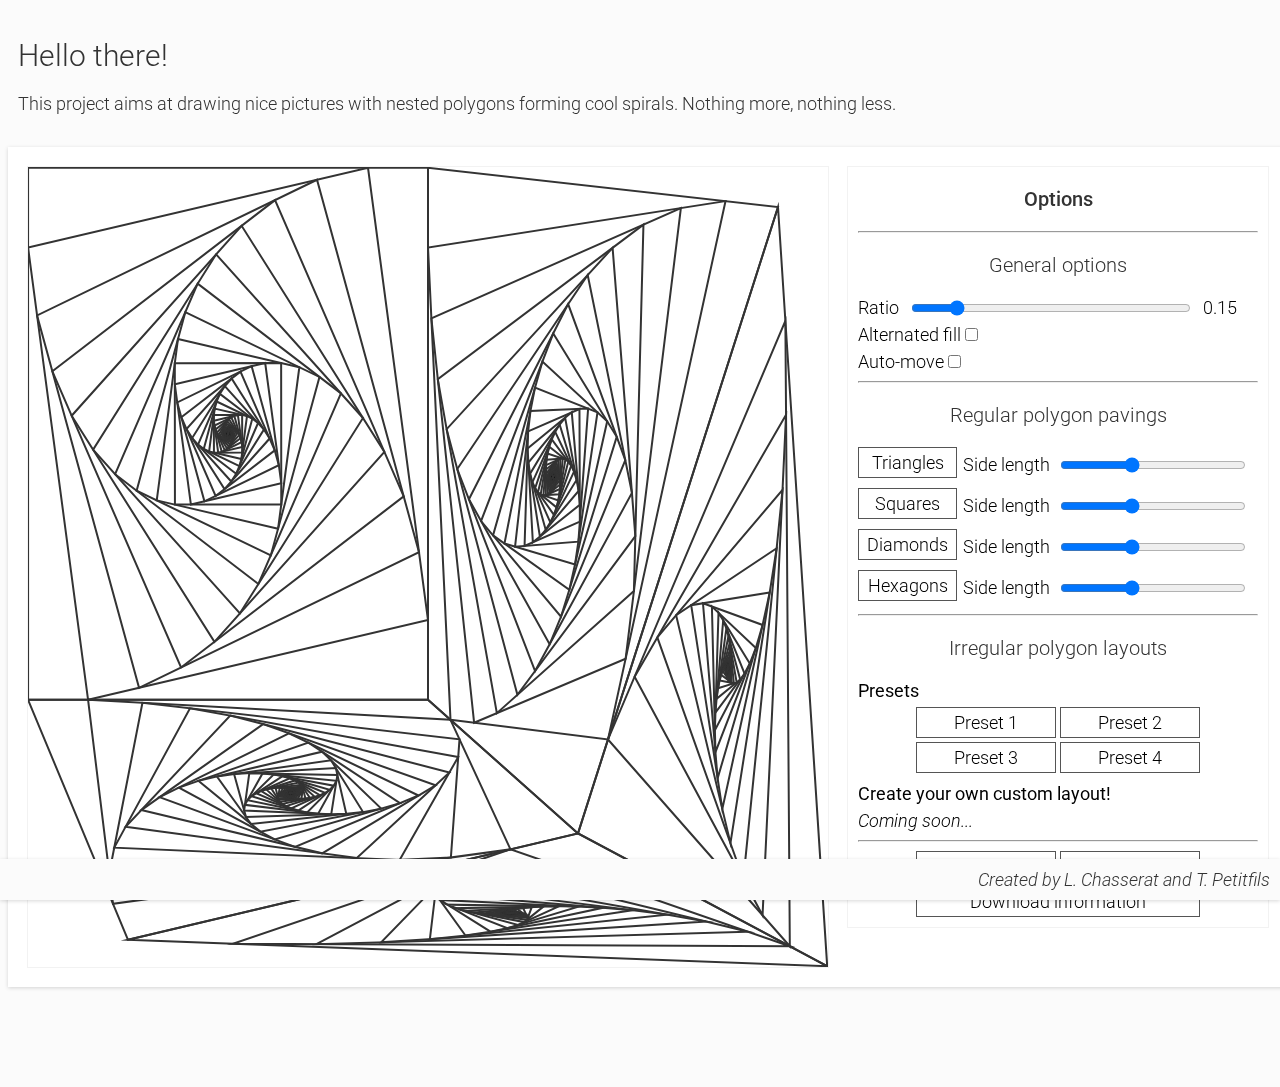
==== gui/index.html @ be150f3a "Restructure project after hosting on other repo" ====
<!DOCTYPE html>
<head>
	<title>Polygon spirals</title

  <!-- Charset -->
  <meta content="text/html;charset=utf-8" http-equiv="Content-Type">
  <meta content="utf-8" http-equiv="encoding">

  <!-- Roboto font -->
  <link rel="preconnect" href="https://fonts.googleapis.com">
  <link rel="preconnect" href="https://fonts.gstatic.com" crossorigin>
  <link href="https://fonts.googleapis.com/css?family=Roboto:300,500" rel="stylesheet">

  <!-- Stylesheet -->
  <link href="./drawer.css" rel="stylesheet">
</head>
<body class="grey-background">
	<div class="description darkgrey-text">
		<h1>Hello there!</h1>
		<p>This project aims at drawing nice pictures with nested polygons forming cool spirals. Nothing more, nothing less.</p>
	</div>
  <div class="drawer">
    <canvas id="the-canvas" width="800" height="800"></canvas>
    <div class="sidebar">
      <p class="sidebar-title">Options</p>
			<hr>
      <p class="sidebar-subtitle">General options</p>
			<div class="options-entry">
				<label class="inline-label" for="ratio-range">Ratio</label>
			  <input type="range" id="ratio" name="ratio-range" min="0.01" max="0.99"
						   value="0.15" step="0.005" class="slider">
				<div id="ratio-value"></div>
			</div>
 			<div class="options-entry">
 				<label for="alternate">Alternated fill</label>
 			  <input type="checkbox" id="alternate-colors" name="alternate">
 			</div>
 			<div class="options-entry">
 				<label for="auto-move">Auto-move</label>
 			  <input type="checkbox" id="auto-move" name="auto-move">
 			</div>
			<hr>
			<p class="sidebar-subtitle">Regular polygon pavings</p>
			<div class="options-entry">
				<button class="button" id="triangles-paving-button" onclick="drawTrianglesPaving();">Triangles</button>
 				<div class="paving-range-label">Side length</div>
			  <input type="range" id="triangles-length-range" name="triangles-length-range" min="0.2" max="1"
						   value="0.5" step="0.02" class="slider">
			</div>
			<div class="options-entry">
				<button class="button" id="squares-paving-button" onclick="drawSquaresPaving();">&nbsp;Squares&nbsp;</button>
 				<div class="paving-range-label">Side length</div>
			  <input type="range" id="squares-length-range" name="squares-length-range" min="0.2" max="1"
						   value="0.5" step="0.02" class="slider">
			</div>
			<div class="options-entry">
				<button class="button" id="diamond-paving-button" onclick="drawDiamondsPaving();">Diamonds</button>
 				<div class="paving-range-label">Side length</div>
			  <input type="range" id="diamonds-length-range" name="diamonds-length-range" min="0.2" max="1"
						   value="0.5" step="0.02" class="slider">
			</div>
			<div class="options-entry">
				<button class="button" id="honeycomb-paving-button" onclick="drawHoneycombPaving();">Hexagons</button>
 				<div class="paving-range-label">Side length</div>
			  <input type="range" id="honeycomb-length-range" name="honeycomb-length-range" min="0.2" max="1"
						   value="0.5" step="0.02" class="slider">
			</div>
			<hr>
			<p class="sidebar-subtitle">Irregular polygon layouts</p>
			<div class="options-entry">
 				<b>Presets</b>
 			</div>
			<div class="group-of-buttons">
				<button class="button" id="preset1-button" onclick="applyPreset(preset1);">Preset 1</button>
				<button class="button" id="preset2-button" onclick="applyPreset(preset2);">Preset 2</button>
				<button class="button" id="preset3-button" onclick="applyPreset(preset3);">Preset 3</button>
				<button class="button" id="preset4-button" onclick="applyPreset(preset4);">Preset 4</button>
			</div>
			<div class="options-entry">
 				<b>Create your own custom layout!</b>
 			</div>
			<i>Coming soon...</i>
			<hr>
			<div class="group-of-buttons">
			  <button class="button" id="download-button" onclick="downloadCanvasAsPng();">Download</button>
				<button class="button" id="clear-button" onclick="clearCanvas();">Clear</button>
				<button class="button large" id="dl-info-button" onclick="downloadInformation();">Download information</button>
			</div>
    </div>
  </div>
</body>
<div class="footer darkgrey-text grey-background">
	<p>Created by L. Chasserat and T. Petitfils</p>
</div>

<!-- JS -->
<script type="text/javascript" src="./drawer.js"></script>
</html>
---- gui/drawer.css ----
body {
  font-family: 'Roboto', sans-serif;
  font-weight: 300;
  font-size: 18px;
  overflow: scroll;
}

h1 {
  color: #333333;
  font-size: 30px;
  font-weight: 300;
}

p {
  color: #333333;
}

.grey-background {
   background: #fbfbfb;
}

.description {
  padding: 10px;
  margin-bottom: 5px;
}

.drawer {
  margin: auto;
  width: 1240px;
  padding: 20px;
  height: 800px;
  box-shadow: rgba(0, 0, 0, 0.16) 0px 1px 4px;
  background-color: white;
  margin-bottom: 100px;
}

.sidebar {
  width: 400px;
  float: left;
  padding: 0px 10px 0px 10px;
  margin-left: 20px;
  box-shadow: rgba(0, 0, 0, 0.05) 0px 0px 0px 1px;
}

.sidebar-title {
  text-align: center;
  font-weight: 500;
  font-size: 20px;
}

.sidebar-subtitle {
  text-align: center;
  font-size: 20px;
}

.options-entry {
  display: flex;
  align-items: center;
  margin-bottom: 6px;
}

#the-canvas {
  box-shadow: rgba(0, 0, 0, 0.05) 0px 0px 0px 1px;
  float: left;
}

.footer {
  position: fixed;
  left: 0;
  bottom: 0;
  width: 100%;
  text-align: right;
  font-style: italic;
  box-shadow: rgba(0, 0, 0, 0.16) 0px 1px 4px;
}

.footer p {
  padding-right:10px;
  margin-top:10px;
  margin-bottom:10px;
}

.slider {
  width: 70%;
  background: #d3d3d3;
  transition: opacity .2s;
  margin-right: 12px;
}

.slider:hover {
  opacity: 1;
}

.inline-label {
  margin-right: 10px;
}

.button {
  font-family: 'Roboto', sans-serif;
  font-weight: 300;
  font-size: 18px;
  padding: 4px 8px;
  text-align: center;
  text-decoration: none;
  transition-duration: 0.4s;
  cursor: pointer;
  background-color: white;
  color: black;
  border: 1px solid #555555;
  display: inline-block;
  width: 140px;
  margin-bottom: 4px;
}

.button.large {
  width: 284px;
}

.button:hover {
  background-color: #555555;
  color: white;
}

.group-of-buttons {
  display: inline-block;
  text-align: center;
  margin-bottom: 6px;
  width:100%;
}

.paving-range-label {
  display: inline-block;
  width: 34%;
  margin-left: 6px;
  margin-right: 4px;
}
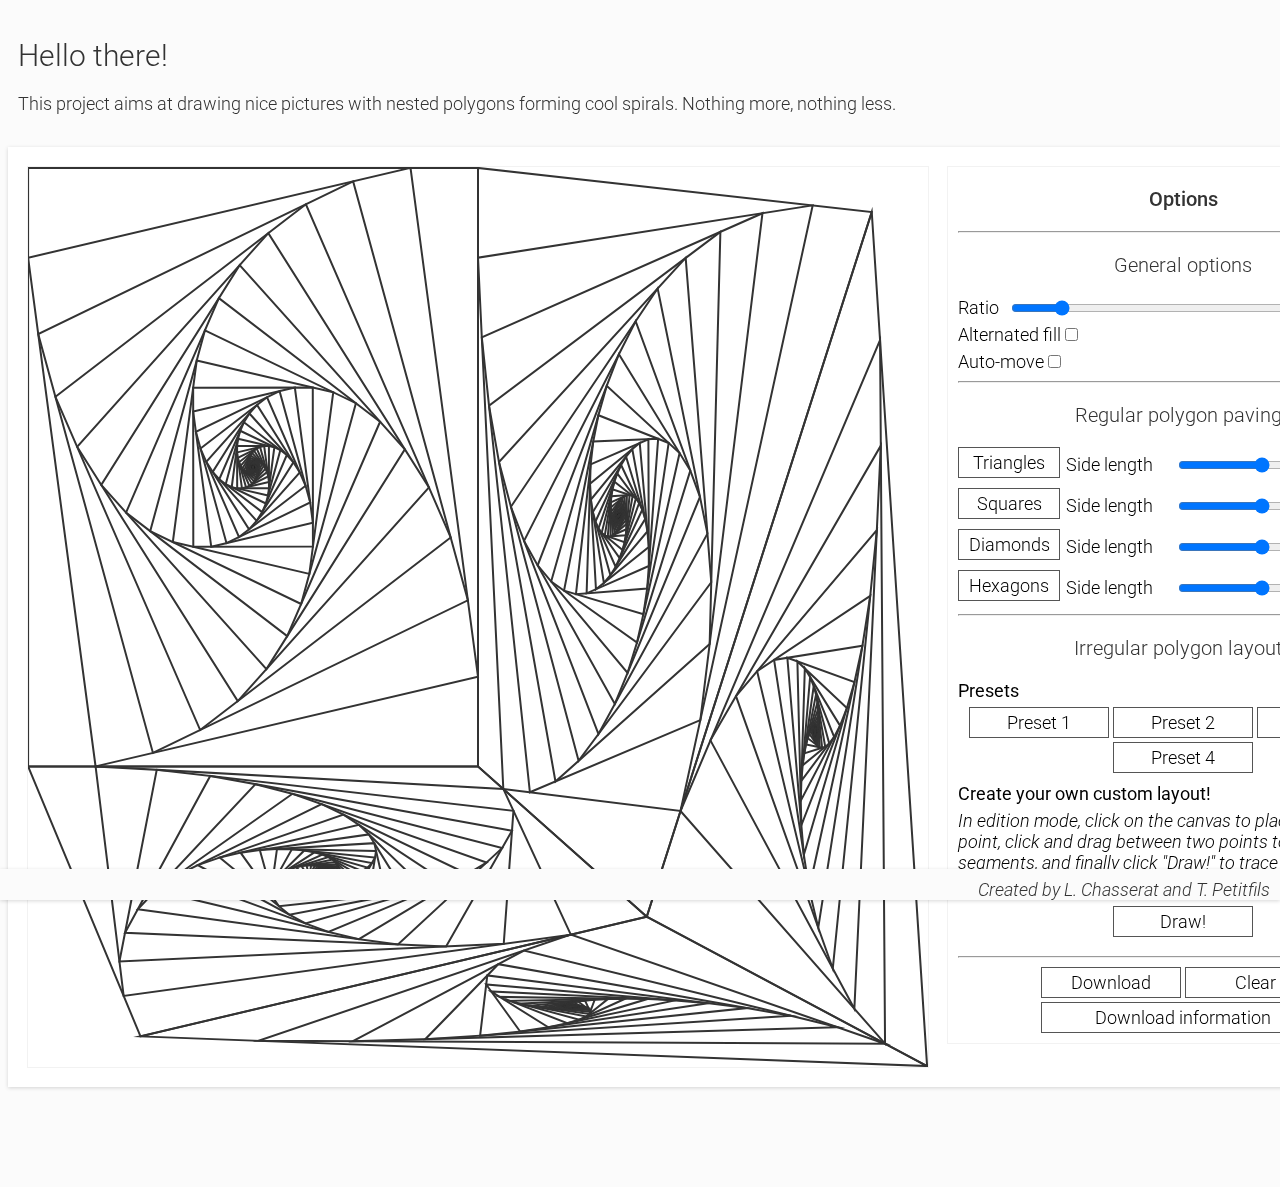
==== commit 665ebf24: "Add custom layout menu and click parsing method" ====
--- a/gui/index.html
+++ b/gui/index.html
@@ -20,7 +20,7 @@
 		<p>This project aims at drawing nice pictures with nested polygons forming cool spirals. Nothing more, nothing less.</p>
 	</div>
   <div class="drawer">
-    <canvas id="the-canvas" width="800" height="800"></canvas>
+    <canvas id="the-canvas" width="900" height="900"></canvas>
     <div class="sidebar">
       <p class="sidebar-title">Options</p>
 			<hr>
@@ -79,7 +79,16 @@
 			<div class="options-entry">
  				<b>Create your own custom layout!</b>
  			</div>
-			<i>Coming soon...</i>
+			<div class="options-entry">
+ 				<i>In edition mode, click on the canvas to place or remove a point, click and drag between two points to draw polygon segments, and finally click "Draw!" to trace spirals.</i>
+ 			</div>
+ 			<div class="options-entry">
+ 				<label for="edition">Enable edition mode</label>
+ 			  <input type="checkbox" id="edition" name="edition">
+ 			</div>
+			<div class="group-of-buttons">
+				<button class="button" id="draw-button" onclick="drawCustomLayout();">Draw!</button>
+			</div>
 			<hr>
 			<div class="group-of-buttons">
 			  <button class="button" id="download-button" onclick="downloadCanvasAsPng();">Download</button>
--- a/gui/drawer.css
+++ b/gui/drawer.css
@@ -26,16 +26,16 @@
 
 .drawer {
   margin: auto;
-  width: 1240px;
+  width: 1390px;
   padding: 20px;
-  height: 800px;
+  height: 900px;
   box-shadow: rgba(0, 0, 0, 0.16) 0px 1px 4px;
   background-color: white;
   margin-bottom: 100px;
 }
 
 .sidebar {
-  width: 400px;
+  width: 450px;
   float: left;
   padding: 0px 10px 0px 10px;
   margin-left: 20px;
@@ -77,7 +77,7 @@
 .footer p {
   padding-right:10px;
   margin-top:10px;
-  margin-bottom:10px;
+  margin-bottom:0px;
 }
 
 .slider {
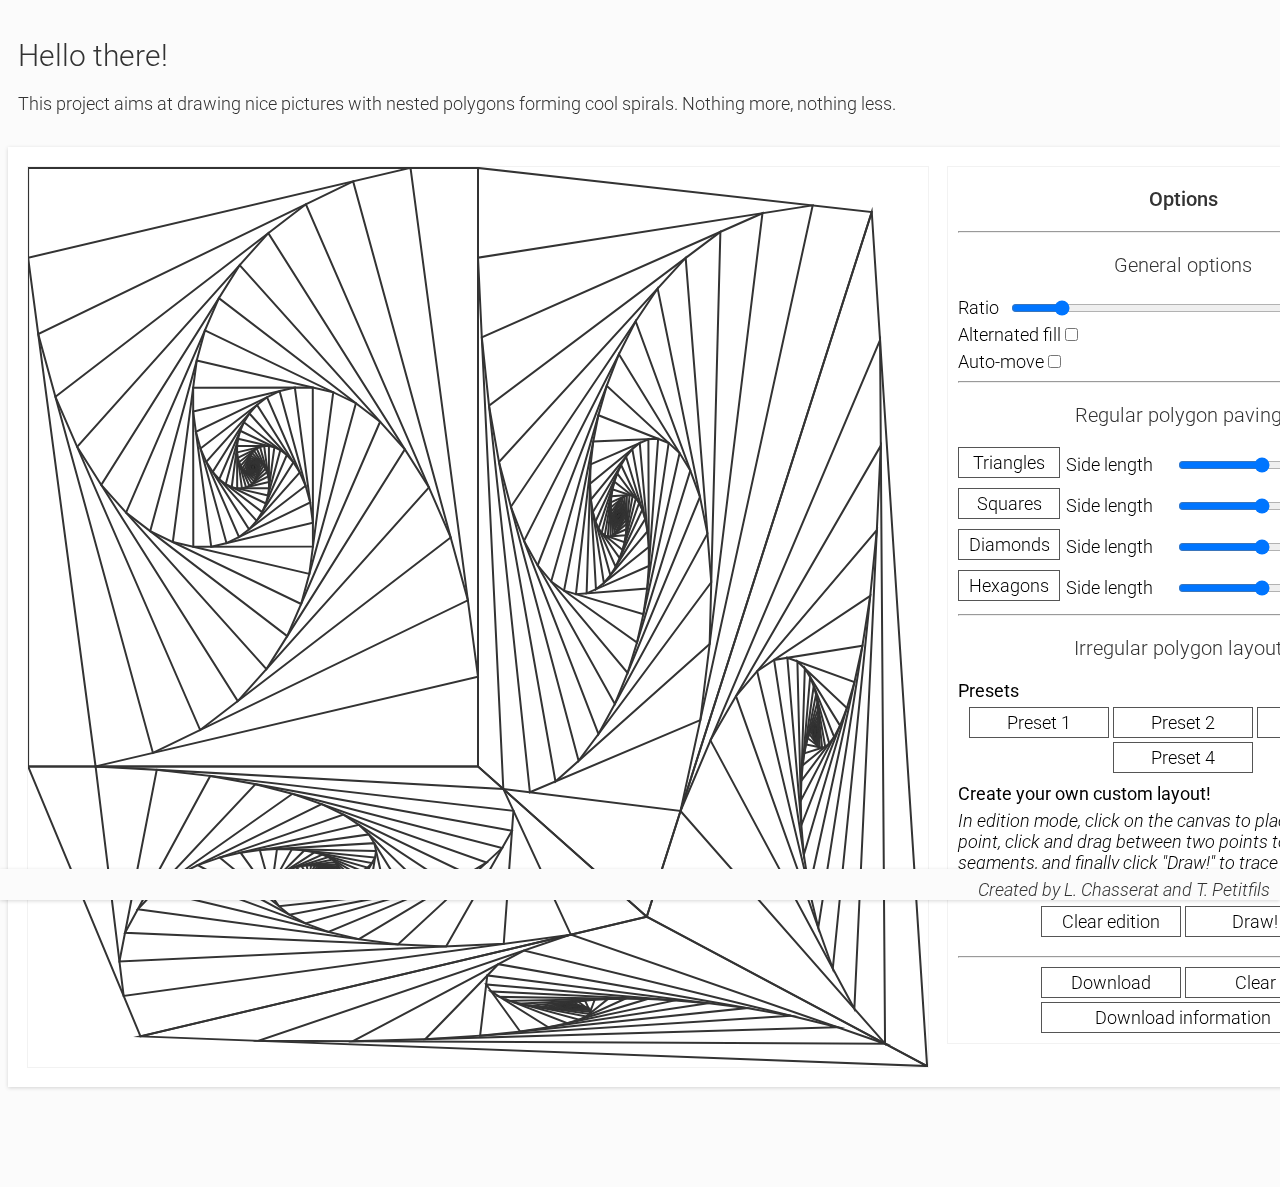
==== commit 8f8b74cf: "Add and clear edition points and arcs correctly" ====
--- a/gui/index.html
+++ b/gui/index.html
@@ -87,6 +87,7 @@
  			  <input type="checkbox" id="edition" name="edition">
  			</div>
 			<div class="group-of-buttons">
+				<button class="button" id="clear-edition" onclick="clearEdition();">Clear edition</button>
 				<button class="button" id="draw-button" onclick="drawCustomLayout();">Draw!</button>
 			</div>
 			<hr>
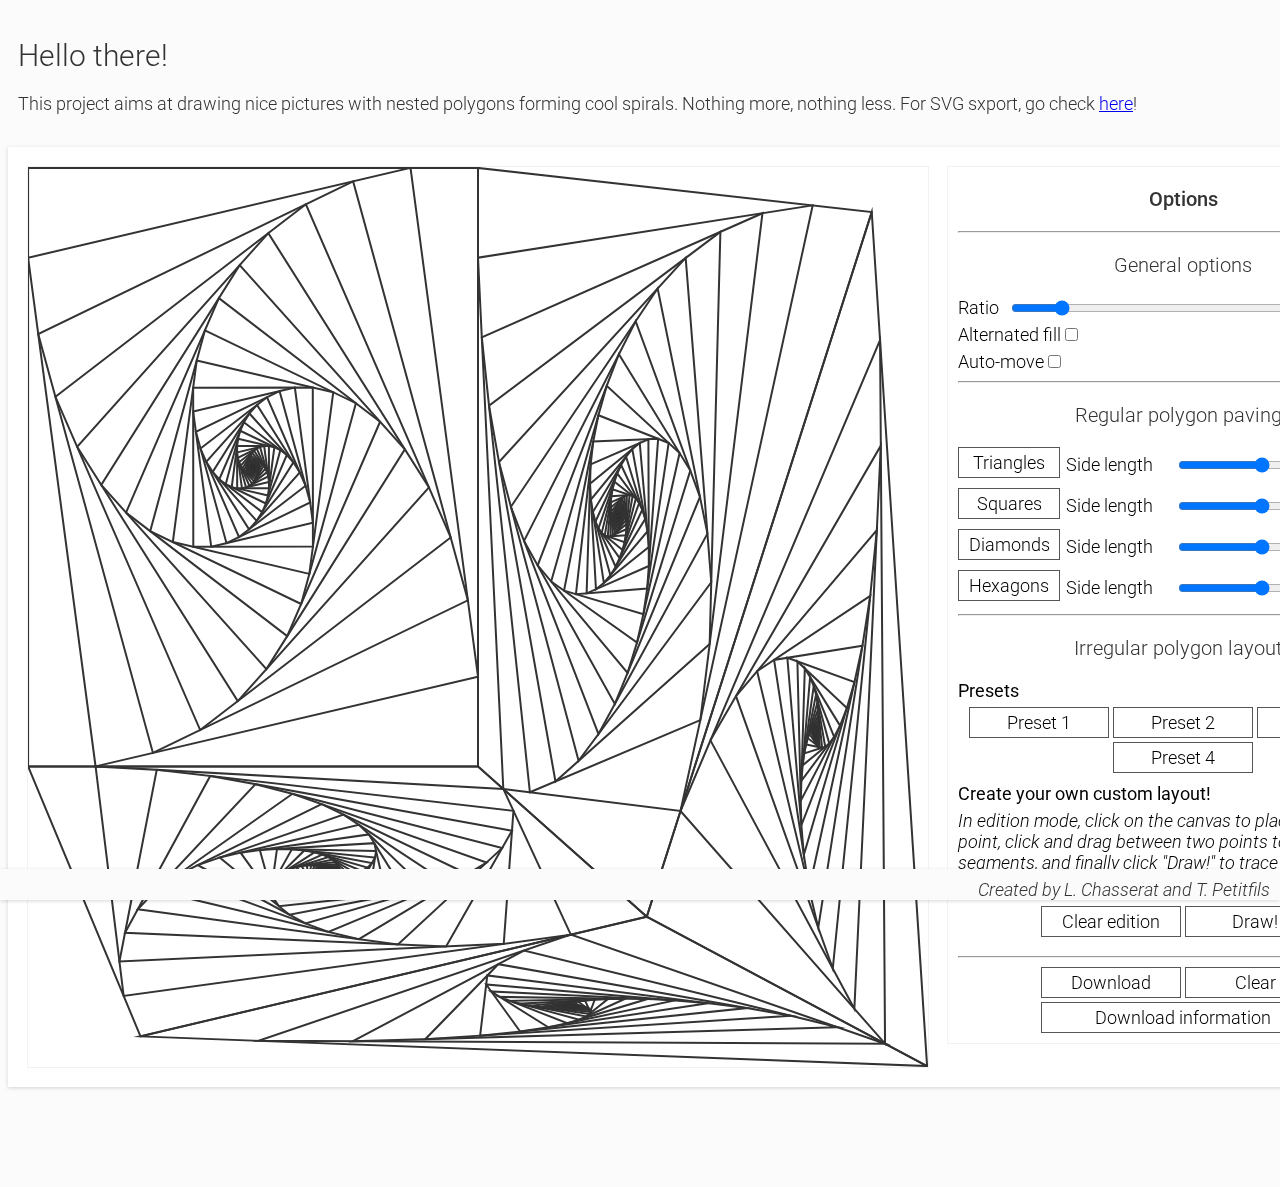
==== commit 49f611b7: "Add link to GH for SVG export" ====
--- a/gui/index.html
+++ b/gui/index.html
@@ -17,7 +17,7 @@
 <body class="grey-background">
 	<div class="description darkgrey-text">
 		<h1>Hello there!</h1>
-		<p>This project aims at drawing nice pictures with nested polygons forming cool spirals. Nothing more, nothing less.</p>
+		<p>This project aims at drawing nice pictures with nested polygons forming cool spirals. Nothing more, nothing less. For SVG sxport, go check <a href="https://github.com/laurentchasserat/polygon-spirals">here</a>!</p>
 	</div>
   <div class="drawer">
     <canvas id="the-canvas" width="900" height="900"></canvas>
